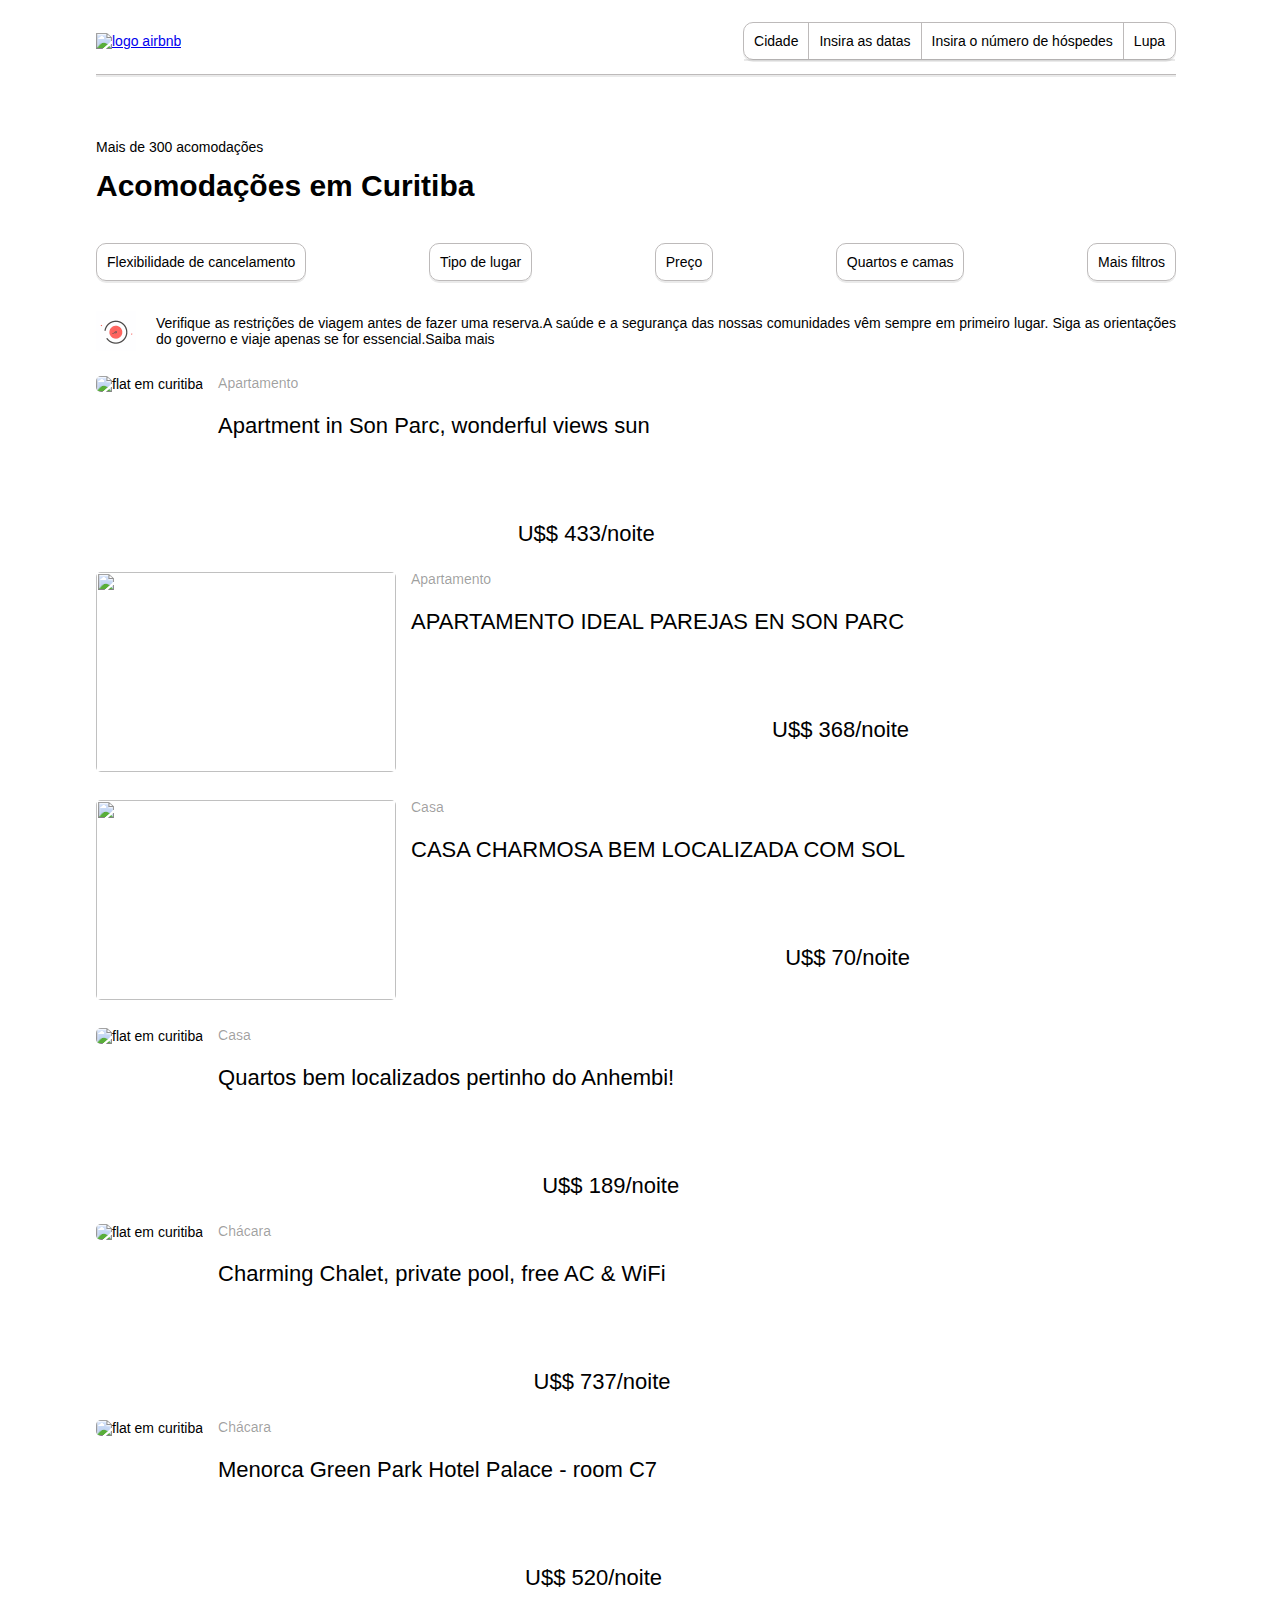
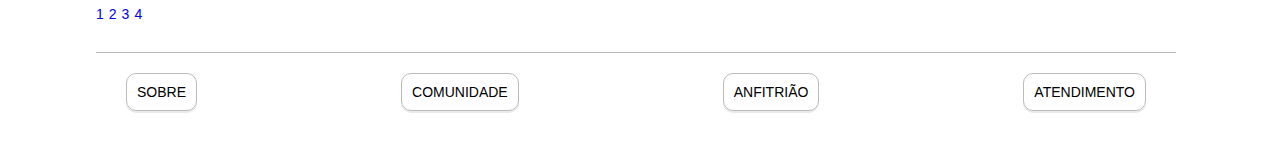
==== index.html @ e3e5dd9a "projeto inicial do airbnb" ====
<!DOCTYPE html>
<html lang="pt-br">

<head>
  <meta charset="UTF-8">
  <meta name="viewport" content="width=device-width, initial-scale=1.0">
  <title>Airbnb</title>

  <link rel="stylesheet" href="style.css">
</head>
<body>

  <header>
    <a href="#"><img id="inicio" src="/hirings/projectAirbnb/img/logo.png" alt="logo airbnb" width="140px"></a>
    <nav class="flex-nav">
      <ul>
        <li><a href="#">Cidade</a></li>
        <li><a href="#">Insira as datas</a></li>
        <li><a href="#">Insira o número de hóspedes</a></li>
        <li id="fim"><a href="#">Lupa</a></li>
      </ul>
    </nav>
    
  </header>

  <section>
   
  <div class="nav-info">
    <p>Mais de 300 acomodações</p>
    <h3>Acomodações em Curitiba</h3>
  </div> 
    
    <div class="nav-options">
      <span><a href="#">Flexibilidade de cancelamento</a></span>
      <span><a href="#">Tipo de lugar</a></span>
      <span><a href="#">Preço</a></span>
      <span><a href="#">Quartos e camas</a></span>
      <span><a href="#">Mais filtros</a></span>
    </div>

  </section>

  <main>
    
    <div class="info">
      <img src="./img/relogio.gif" alt="relogio" width="40px">
      <span>Verifique as restrições de viagem antes de fazer uma reserva.A saúde e a segurança das nossas comunidades vêm sempre em primeiro lugar. Siga as orientações do governo e viaje apenas se for essencial.Saiba mais</span>
    </div>
    
    <div>
      <main class="main">
        <div class="container">
          <a href="#">
            <div class="city">
              <div><img src="https://a0.muscache.com/im/pictures/e6c4b347-49c7-4840-8c00-df36a2a273da.jpg?aki_policy=x_large" alt="flat em curitiba">
              </div>
              <div class="description">
                <p>Apartamento</p>
                <p id="city-desc">Apartment in Son Parc, wonderful views sun</p>
                <span class="price">U$$ 433/noite</span>  
              </div>
            </div>
          </a>
          <a href="#">
            <div class="city">
              <div><img src="https://a0.muscache.com/im/pictures/4a5326cb-95e4-4220-a4d8-c91f50cf784c.jpg?aki_policy=xx_large">
              </div>
              <div class="description">
                <p>Apartamento</p>
                <p id="city-desc">APARTAMENTO IDEAL PAREJAS EN SON PARC</p>
                <span class="price">U$$ 368/noite</span>  
              </div>
            </div>
          </a>
          <a href="#">
            <div class="city">
              <div><img src="https://a0.muscache.com/im/pictures/77a102a4-cf65-475e-be60-4d592307ab4a.jpg?aki_policy=xx_large">
              </div>
              <div class="description">
                <p>Casa</p>
                <p id="city-desc">CASA CHARMOSA BEM LOCALIZADA COM SOL </p>
                <span class="price">U$$ 70/noite</span>  
              </div>
            </div>
          </a>
          <a href="#">
            <div class="city">
              <div><img src="https://a0.muscache.com/im/pictures/83de85c5-ce24-4cc4-ae85-dfb2300b4a06.jpg?aki_policy=x_large" alt="flat em curitiba">
              </div>
              <div class="description">
                <p>Casa</p>
                <p id="city-desc">Quartos bem localizados pertinho do Anhembi!</p>
                <span class="price">U$$ 189/noite</span>  
              </div>
            </div>
          </a>
          <a href="#">
            <div class="city">
              <div><img src="https://a0.muscache.com/im/pictures/d5dbb5b2-12a3-4de5-87d0-5a66841eb731.jpg?aki_policy=x_large" alt="flat em curitiba">
              </div>
              <div class="description">
                <p>Chácara</p>
                <p id="city-desc">Charming Chalet, private pool, free AC & WiFi</p>
                <span class="price">U$$ 737/noite</span>  
              </div>
            </div>
          </a>
          <a href="#">
            <div class="city">
              <div><img src="https://a0.muscache.com/im/pictures/ce7dd48a-8125-4cea-a1b7-27ce0068d5d8.jpg?aki_policy=x_large" alt="flat em curitiba">
              </div>
              <div class="description">
                <p>Chácara</p>
                <p id="city-desc">Menorca Green Park Hotel Palace - room C7 </p>
                <span class="price">U$$ 520/noite</span>  
              </div>
            </div>
          </a>
        </div>
      </main>
    </div>
  </main>

<div id="paginas">
  <a href="#inicio">1</a>
  <a href="pag2.html">2</a>
  <a href="pag3.html">3</a>
  <a href="pag4.html">4</a>
</div>

<footer>
  <div class="container-footer">
    <div><a href="#">SOBRE</a></div>
    <div><a href="#">COMUNIDADE</a></div>
    <div><a href="#">ANFITRIÃO</a></div>
    <div><a href="#">ATENDIMENTO</a></div>
  </div>
</footer>


</body>

<script src="script.js"></script>

</html>
---- style.css ----
* {
  margin-left: 0;
  padding: 0;
  box-sizing: border-box;
  font-family: Arial, Helvetica, sans-serif;
  font-size: 14px;
}

  /* alinhnamento e tamanho do container principal */
header, section, main, footer, #paginas {
  width: 100%;
  max-width: 120vh;
  margin: auto;
}

header {
  border-bottom: 1px solid rgb(189, 186, 186);
  box-shadow: 0px 2px rgba(136, 136, 136, 0.178);
  display: flex;
  flex-grow: 1;
  align-items: center;
  justify-content: space-between;
}

.flex-nav ul li a, 
.nav-options a,
.container a, 
.container-footer a{
  text-decoration: none;
  color: inherit;
}


section, main{
  
  display: flex;
  flex-direction: column;
  
}

.flex-nav ul{
  display: flex;
  border: 1px solid rgb(189, 186, 186);
  box-shadow: 0px 2px rgba(136, 136, 136, 0.178);
  border-radius: 10px;
  align-items: center;
}

.flex-nav ul li {
  display: flex;
  border-right: 1px solid rgb(189, 186, 186);
  box-shadow: 0px 2px rgba(136, 136, 136, 0.178);
  padding: 10px;
}

#fim {
  border: none;
}

.nav-options {
  display: flex;
  justify-content: space-between;
}

.nav-options span,
.container-footer div {
  border: 1px solid rgb(189, 186, 186);
  box-shadow: 0px 2px rgba(136, 136, 136, 0.178);
  border-radius: 10px;
  padding: 10px;
}


.nav-info{
  margin: 50px 0 10px 0;
}

.nav-info h3 {
  margin-top: 10px;
  font-size: 30px;
}

.info {
  display: flex;
  justify-content: space-between;
  align-items: center;
  text-align: justify;
  margin-top: 30px;
}

.info span {
  padding-left: 20px;
}

.main {
  
  background-color: white;
}

.container {
  display: flex;
  flex-direction: column;
}

.city {
  display: flex;
  align-items: stretch;
  margin-top: 10px;
  width: 100
}

.description {
  margin-left: 15px;
}

.description p {
  color: rgba(0, 0, 0, 0.384)
}

.city div img{
  width: 300px;
  height: 200px;
  border-radius: 5px;
  margin-top: 15px;
}

#city-desc {
  font-size: 22px;
  padding-right: 5px;
  color: black;
}

.price {
  display: flex;
  float: right;
  font-size: 22px;
  margin-top: 60px;
}

footer {
  border-top: 1px solid rgb(189, 186, 186);
  margin-top: 30px;
}

#paginas {
 display: flex;
}

#paginas a {
  padding: 15px 5px 0 0;
  text-decoration: none;
}

.container-footer {
  margin: 0px 30px 30px 30px;
  padding-top: 20px;
  display: flex;
  justify-content: space-between;
}
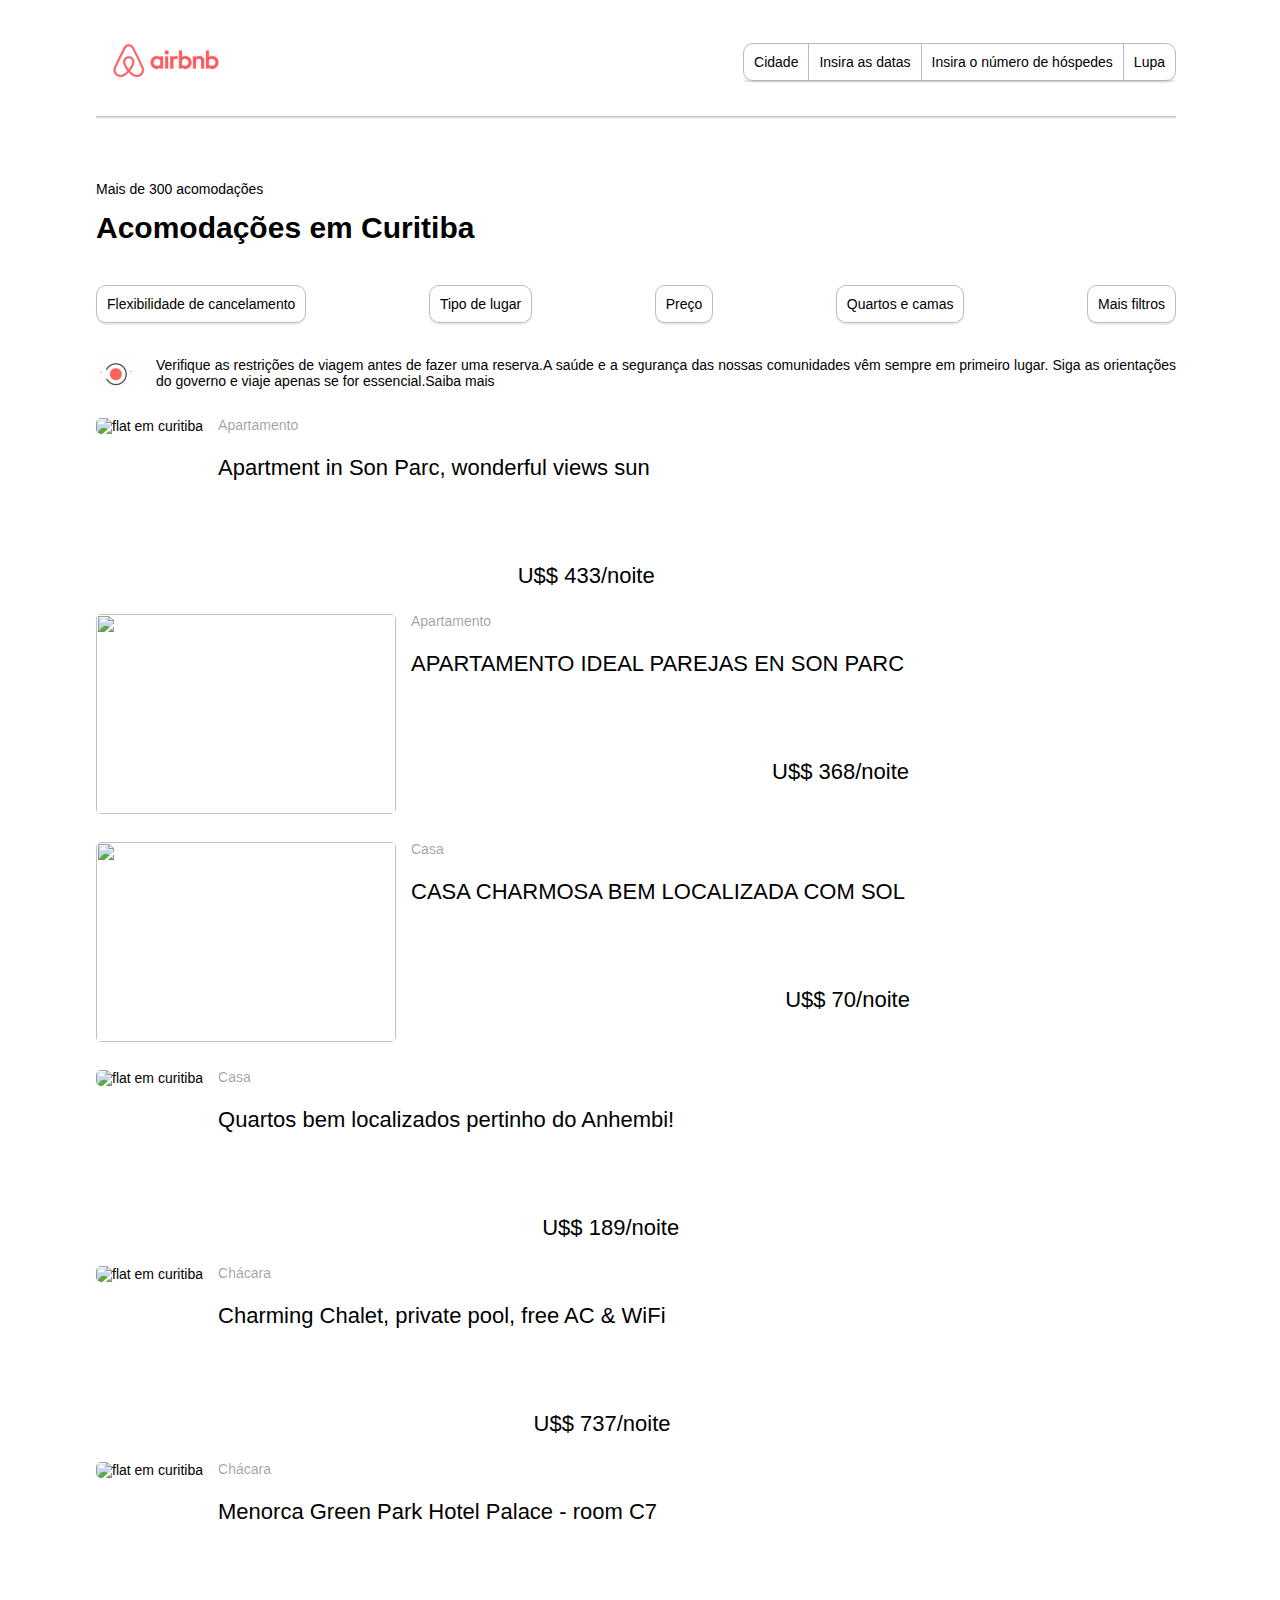
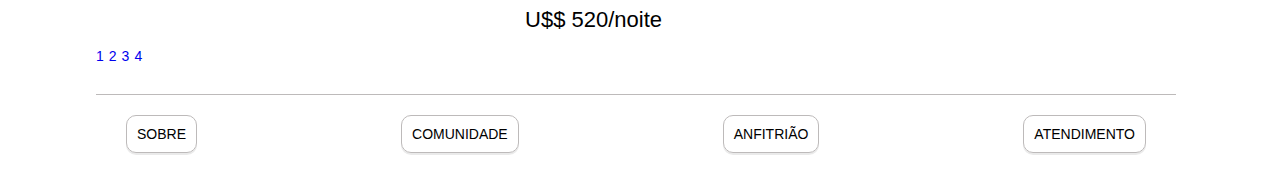
==== commit 70ea62ef: "alterando a rota das imagens" ====
--- a/index.html
+++ b/index.html
@@ -11,7 +11,7 @@
 <body>
 
   <header>
-    <a href="#"><img id="inicio" src="/hirings/projectAirbnb/img/logo.png" alt="logo airbnb" width="140px"></a>
+    <a href="#"><img id="inicio" src="./img/logo.png" alt="logo airbnb" width="140px"></a>
     <nav class="flex-nav">
       <ul>
         <li><a href="#">Cidade</a></li>
